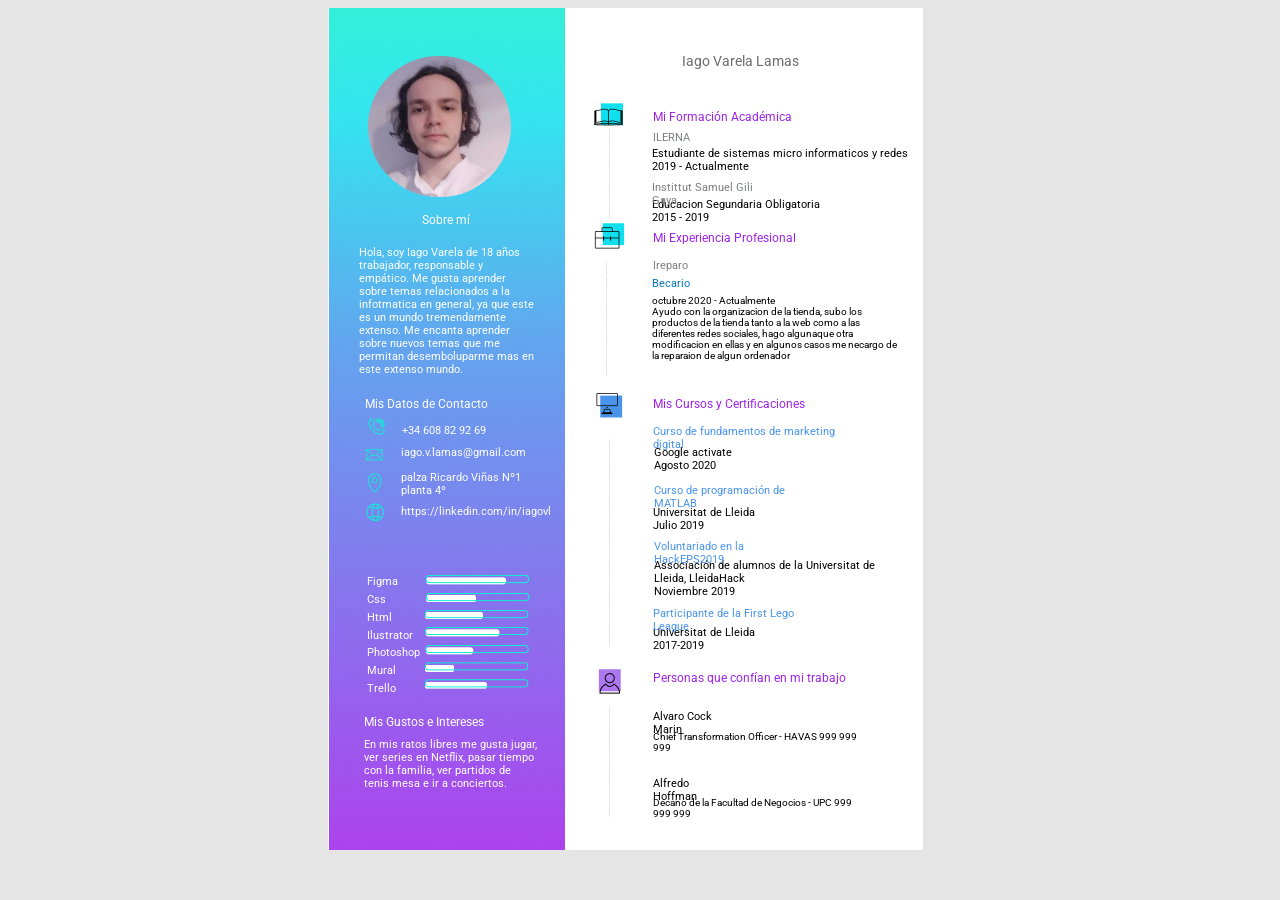
==== cv/index.html @ fee08509 "subida cv" ====
<!DOCTYPE html>
<html lang="en">
          <head>
            <meta charset="utf-8">
          
            <title>Html Generated</title>
            <meta name="description" content="Figma htmlGenerator">
            <meta name="author" content="htmlGenerator">
            <link href="https://fonts.googleapis.com/css?family=Roboto&display=swap" rel="stylesheet">

            <link rel="stylesheet" href="styles.css">
            <style>
              /*
                Figma Background for illustrative/preview purposes only.
                You can remove this style tag with no consequence
              */
              body {background: #E5E5E5;}
            </style>
          
          </head>
          
          <body>
            <div id="contenedor">
              <div id="e1_2">
                <div id="e8_0">
                </div>
                <div id="e2_5">
                </div>
                <div id="e2_6">
                </div>
                <div id="e2_7">
                </div>
                <div id="e2_8">
                </div>
                <span id="e1_33">
                  Figma
                </span>
                <span id="e1_34">
                  Css
                </span>
                <span id="e1_35">
                  Html
                </span>
                <span id="e1_36">
                  Ilustrator
                </span>
                <span id="e1_37">
                  Photoshop
                </span>
                <span id="e1_38">
                  Mural
                </span>
                <span id="e1_39">
                  Trello
                </span>
                <div id="e2_4">
                </div>
                <div id="e2_3">
                </div>
                <div id="e2_9">
                </div>
                <span id="e2_10">
                  Mis Datos de Contacto
                </span>
                <span id="e2_11">
                  +34 608 82 92 69
                </span>
                <span id="e2_12">
                  https://linkedin.com/in/iagovl
                </span><span id="e2_13">
                  palza Ricardo Viñas Nº1 planta 4º
                </span>
                <span id="e2_14">
                  iago.v.lamas@gmail.com
                </span>
                <span id="e2_15">
                  Sobre mí
                </span>
                <span id="e2_16">
                  Hola, soy Iago Varela de 18 años trabajador, responsable y empático. Me gusta aprender sobre temas relacionados a la infotmatica en general, ya que este es un mundo tremendamente extenso. Me encanta aprender sobre nuevos temas que me permitan desemboluparme mas en este extenso mundo.
                </span>
                <span id="e2_54">
                  Mis Gustos e Intereses
                </span>
                <span id="e2_55">
                  En mis ratos libres me gusta jugar, ver series en Netflix, pasar tiempo con la familia, ver partidos de tenis mesa e ir a conciertos.
                </span>
                <span id="e2_56">
                  Iago Varela Lamas
                </span>
                <span id="e2_57">
                  Mi Formación Académica
                </span>
                <span id="e2_59">
                  Mi Experiencia Profesional
                </span>
                <span id="e2_60">
                  Mis Cursos y Certificaciones
                </span>
                <span id="e2_61">
                  Personas que confían en mi trabajo
                </span>
                <span id="e2_63">
                  Chief Transformation Officer - HAVAS 999 999 999
                </span>
                <span id="e2_68">
                  Alvaro Cock Marin
                </span>
                <span id="e2_64">Decano de la Facultad de Negocios - UPC 999 999 999
                </span>
                <span id="e2_67">
                  Alfredo Hoffman 
                </span>
                <span id="e2_69">
                  Universitat de Lleida 
                  <br>
                  2017-2019
                </span>
                <span id="e2_70">
                  Participante de la First Lego League
                </span>
                <span id="e2_71">
                  Google activate 
                  <br>
                  Agosto 2020
                </span>
                <span id="e2_72">
                  Universitat de Lleida 
                  <br>
                  Julio 2019
                </span>
                <span id="e2_73">
                  Associación de alumnos de la Universitat de Lleida, LleidaHack 
                  <br>Noviembre 2019
                </span>
                <span id="e2_75">
                  Curso de fundamentos de marketing digital
                </span>
                <span id="e2_76">
                  Curso de programación de MATLAB
                </span>
                <span id="e2_77">
                  Voluntariado en la HackEPS2019
                </span>
                <span id="e2_78">
                  octubre 2020 - Actualmente 
                  <br>
                  Ayudo con la organizacion de la tienda, subo los productos de la tienda tanto a la web como a las diferentes redes sociales, hago algunaque otra modificacion en ellas y en algunos casos me necargo de la reparaion de algun ordenador
                </span>
                <span id="e5_5">
                  Becario
                </span>
                <span id="e5_3">
                  Ireparo
                </span>
                <span id="e5_6">
                  Estudiante de sistemas micro informaticos y redes 
                  <br>
                  2019 - Actualmente
                </span>
                <span id="e5_8">
                  ILERNA
                </span>
                <span id="e5_7">
                  Educacion Segundaria Obligatoria
                  <br>
                  2015 - 2019
                </span>
                <span id="e5_9">
                  Instittut Samuel Gili Gaya
                </span>
              </div>
            </div>
          </body>
          </html>
---- cv/styles.css ----
#e1_2 { 
	overflow:hidden;
	background-color:rgba(255, 255, 255, 1);
	opacity:1;
	width:595px;
	height:842px;
	position:absolute;
}
#e8_0 { 
	opacity:1;
	width:236px;
	height:842px;
	position:absolute;
	left:1px;
	top:0px;
	background-image:url(images/erectangle_5_1.png);
	background-repeat:no-repeat;
	background-size:cover;
}
#e2_5 { 
	opacity:1;
	width:17px;
	height:17px;
	position:absolute;
	left:40px;
	top:410px;
	background-image:url(images/egroup_1.png);
	background-repeat:no-repeat;
	background-size:cover;
}
#e2_6 { 
	opacity:1;
	width:19px;
	height:12px;
	position:absolute;
	left:37px;
	top:441px;
	background-image:url(images/egroup__1__1.png);
	background-repeat:no-repeat;
	background-size:cover;
}
#e2_7 { 
	opacity:1;
	width:15px;
	height:20px;
	position:absolute;
	left:39px;
	top:465px;
	background-image:url(images/egroup__2__1.png);
	background-repeat:no-repeat;
	background-size:cover;
}
#e2_8 { 
	opacity:1;
	width:19px;
	height:19px;
	position:absolute;
	left:38px;
	top:495px;
	background-image:url(images/egroup__3__1.png);
	background-repeat:no-repeat;
	background-size:cover;
}
#e1_33 { 
	color:rgba(255, 255, 255, 1);
	opacity:1;
	width:72px;
	height:14px;
	position:absolute;
	left:39px;
	top:567px;
	font-family:Roboto;
	text-align:left;
	font-size:11px;
	letter-spacing:0;
	line-height:undefined;
}
#e1_34 { 
	color:rgba(255, 255, 255, 1);
	opacity:1;
	width:72px;
	height:14px;
	position:absolute;
	left:39px;
	top:585px;
	font-family:Roboto;
	text-align:left;
	font-size:11px;
	letter-spacing:0;
	line-height:undefined;
}
#e1_35 { 
	color:rgba(255, 255, 255, 1);
	opacity:1;
	width:72px;
	height:14px;
	position:absolute;
	left:39px;
	top:603px;
	font-family:Roboto;
	text-align:left;
	font-size:11px;
	letter-spacing:0;
	line-height:undefined;
}
#e1_36 { 
	color:rgba(255, 255, 255, 1);
	opacity:1;
	width:72px;
	height:14px;
	position:absolute;
	left:39px;
	top:621px;
	font-family:Roboto;
	text-align:left;
	font-size:11px;
	letter-spacing:0;
	line-height:undefined;
}
#e1_37 { 
	color:rgba(255, 255, 255, 1);
	opacity:1;
	width:72px;
	height:14px;
	position:absolute;
	left:39px;
	top:638px;
	font-family:Roboto;
	text-align:left;
	font-size:11px;
	letter-spacing:0;
	line-height:undefined;
}
#e1_38 { 
	color:rgba(255, 255, 255, 1);
	opacity:1;
	width:72px;
	height:14px;
	position:absolute;
	left:39px;
	top:656px;
	font-family:Roboto;
	text-align:left;
	font-size:11px;
	letter-spacing:0;
	line-height:undefined;
}
#e1_39 { 
	color:rgba(255, 255, 255, 1);
	opacity:1;
	width:72px;
	height:14px;
	position:absolute;
	left:39px;
	top:674px;
	font-family:Roboto;
	text-align:left;
	font-size:11px;
	letter-spacing:0;
	line-height:undefined;
}
#e2_4 { 
	opacity:1;
	width:105px;
	height:114px;
	position:absolute;
	left:97px;
	top:567px;
	background-image:url(images/eframe_1.png);
	background-repeat:no-repeat;
	background-size:cover;
}
#e2_3 { 
	opacity:1;
	width:53px;
	height:748px;
	position:absolute;
	left:254px;
	top:70px;
	background-image:url(images/eimage_1.png);
	background-repeat:no-repeat;
	background-size:cover;
}
#e2_9 { 
	opacity:1;
	width:143px;
	height:140.7421112060547px;
	position:absolute;
	left:40px;
	top:48px;
	border-top-left-radius:75px;
	border-top-right-radius:75px;
	border-bottom-left-radius:75px;
	border-bottom-right-radius:75px;
	background-image:url(images/ewhatsapp_image_2021_02_18_at_09_37_1.png);
	background-repeat:no-repeat;
	background-size:cover;
}
#e2_10 { 
	color:rgba(255, 255, 255, 1);
	opacity:1;
	width:161px;
	height:15px;
	position:absolute;
	left:37px;
	top:389px;
	font-family:Roboto;
	text-align:left;
	font-size:12px;
	letter-spacing:0;
	line-height:undefined;
}
#e2_11 { 
	color:rgba(255, 255, 255, 1);
	opacity:1;
	width:117px;
	height:13px;
	position:absolute;
	left:74px;
	top:416px;
	font-family:Roboto;
	text-align:justified;
	font-size:11px;
	letter-spacing:0;
	line-height:undefined;
}
#e2_12 { 
	color:rgba(255, 255, 255, 1);
	opacity:1;
	width:155px;
	height:13px;
	position:absolute;
	left:73px;
	top:497px;
	font-family:Roboto;
	text-align:justified;
	font-size:11px;
	letter-spacing:0;
	line-height:undefined;
}
#e2_13 { 
	color:rgba(255, 255, 255, 1);
	opacity:1;
	width:140px;
	height:26px;
	position:absolute;
	left:73px;
	top:463px;
	font-family:Roboto;
	text-align:justified;
	font-size:11px;
	letter-spacing:0;
	line-height:undefined;
}
#e2_14 { 
	color:rgba(255, 255, 255, 1);
	opacity:1;
	width:143px;
	height:13px;
	position:absolute;
	left:73px;
	top:438px;
	font-family:Roboto;
	text-align:justified;
	font-size:11px;
	letter-spacing:0;
	line-height:undefined;
}
#e2_15 { 
	color:rgba(255, 255, 255, 1);
	opacity:1;
	width:76px;
	height:15px;
	position:absolute;
	left:94px;
	top:205px;
	font-family:Roboto;
	text-align:left;
	font-size:12px;
	letter-spacing:0;
	line-height:undefined;
}
#e2_16 { 
	color:rgba(255, 255, 255, 1);
	opacity:1;
	width:175px;
	height:130px;
	position:absolute;
	left:31px;
	top:238px;
	font-family:Roboto;
	text-align:justified;
	font-size:11px;
	letter-spacing:0;
	line-height:undefined;
}
#e2_54 { 
	color:rgba(255, 255, 255, 1);
	opacity:1;
	width:139px;
	height:15px;
	position:absolute;
	left:36px;
	top:707px;
	font-family:Roboto;
	text-align:left;
	font-size:12px;
	letter-spacing:0;
	line-height:undefined;
}
#e2_55 { 
	color:rgba(255, 255, 255, 1);
	opacity:1;
	width:173px;
	height:52px;
	position:absolute;
	left:36px;
	top:730px;
	font-family:Roboto;
	text-align:justified;
	font-size:11px;
	letter-spacing:0;
	line-height:undefined;
}
#e2_56 { 
	color:rgba(108.37500303983688, 108.37500303983688, 108.37500303983688, 1);
	opacity:1;
	width:241px;
	height:25px;
	position:absolute;
	left:354px;
	top:45px;
	font-family:Roboto;
	text-align:justified;
	font-size:14px;
	letter-spacing:0;
	line-height:undefined;
}
#e2_57 { 
	color:rgba(157.5141942501068, 34.00984704494476, 233.21044921875, 1);
	opacity:1;
	width:171px;
	height:16px;
	position:absolute;
	left:325px;
	top:102px;
	font-family:Roboto;
	text-align:left;
	font-size:12px;
	letter-spacing:0;
	line-height:undefined;
}
#e2_59 { 
	color:rgba(157.5141942501068, 34.00984704494476, 233.21044921875, 1);
	opacity:1;
	width:171px;
	height:15px;
	position:absolute;
	left:325px;
	top:223px;
	font-family:Roboto;
	text-align:left;
	font-size:12px;
	letter-spacing:0;
	line-height:undefined;
}
#e2_60 { 
	color:rgba(157.5141942501068, 34.00984704494476, 233.21044921875, 1);
	opacity:1;
	width:171px;
	height:15px;
	position:absolute;
	left:325px;
	top:389px;
	font-family:Roboto;
	text-align:left;
	font-size:12px;
	letter-spacing:0;
	line-height:undefined;
}
#e2_61 { 
	color:rgba(157.5141942501068, 34.00984704494476, 233.21044921875, 1);
	opacity:1;
	width:217px;
	height:15px;
	position:absolute;
	left:325px;
	top:663px;
	font-family:Roboto;
	text-align:left;
	font-size:12px;
	letter-spacing:0;
	line-height:undefined;
}
#e2_63 { 
	color:rgba(0, 0, 0, 1);
	opacity:1;
	width:213px;
	height:24px;
	position:absolute;
	left:325px;
	top:723px;
	font-family:Roboto;
	text-align:justified;
	font-size:10px;
	letter-spacing:0;
	line-height:undefined;
}
#e2_68 { 
	color:rgba(0, 0, 0, 1);
	opacity:1;
	width:90px;
	height:13px;
	position:absolute;
	left:325px;
	top:702px;
	font-family:Roboto;
	text-align:justified;
	font-size:11px;
	letter-spacing:0;
	line-height:undefined;
}
#e2_64 { 
	color:rgba(0, 0, 0, 1);
	opacity:1;
	width:213px;
	height:24px;
	position:absolute;
	left:325px;
	top:789px;
	font-family:Roboto;
	text-align:justified;
	font-size:10px;
	letter-spacing:0;
	line-height:undefined;
}
#e2_67 { 
	color:rgba(0, 0, 0, 1);
	opacity:1;
	width:82px;
	height:13px;
	position:absolute;
	left:325px;
	top:769px;
	font-family:Roboto;
	text-align:justified;
	font-size:11px;
	letter-spacing:0;
	line-height:undefined;
}
#e2_69 { 
	color:rgba(0, 0, 0, 1);
	opacity:1;
	width:266px;
	height:52px;
	position:absolute;
	left:325px;
	top:618px;
	font-family:Roboto;
	text-align:justified;
	font-size:11px;
	letter-spacing:0;
	line-height:undefined;
}
#e2_70 { 
	color:rgba(72.00000330805779, 148.000006377697, 235.0000011920929, 1);
	opacity:1;
	width:176px;
	height:13px;
	position:absolute;
	left:325px;
	top:599px;
	font-family:Roboto;
	text-align:justified;
	font-size:11px;
	letter-spacing:0;
	line-height:undefined;
}
#e2_71 { 
	color:rgba(0, 0, 0, 1);
	opacity:1;
	width:266px;
	height:35px;
	position:absolute;
	left:326px;
	top:438px;
	font-family:Roboto;
	text-align:justified;
	font-size:11px;
	letter-spacing:0;
	line-height:undefined;
}
#e2_72 { 
	color:rgba(0, 0, 0, 1);
	opacity:1;
	width:266px;
	height:26px;
	position:absolute;
	left:325px;
	top:498px;
	font-family:Roboto;
	text-align:justified;
	font-size:11px;
	letter-spacing:0;
	line-height:undefined;
}
#e2_73 { 
	color:rgba(0, 0, 0, 1);
	opacity:1;
	width:242px;
	height:39px;
	position:absolute;
	left:326px;
	top:551px;
	font-family:Roboto;
	text-align:justified;
	font-size:11px;
	letter-spacing:0;
	line-height:undefined;
}
#e2_75 { 
	color:rgba(72.00000330805779, 148.000006377697, 235.0000011920929, 1);
	opacity:1;
	width:211px;
	height:13px;
	position:absolute;
	left:325px;
	top:417px;
	font-family:Roboto;
	text-align:justified;
	font-size:11px;
	letter-spacing:0;
	line-height:undefined;
}
#e2_76 { 
	color:rgba(72.00000330805779, 148.000006377697, 235.0000011920929, 1);
	opacity:1;
	width:175px;
	height:13px;
	position:absolute;
	left:326px;
	top:476px;
	font-family:Roboto;
	text-align:justified;
	font-size:11px;
	letter-spacing:0;
	line-height:undefined;
}
#e2_77 { 
	color:rgba(72.00000330805779, 148.000006377697, 235.0000011920929, 1);
	opacity:1;
	width:161px;
	height:13px;
	position:absolute;
	left:326px;
	top:532px;
	font-family:Roboto;
	text-align:justified;
	font-size:11px;
	letter-spacing:0;
	line-height:undefined;
}
#e2_78 { 
	color:rgba(0, 0, 0, 1);
	opacity:1;
	width:248px;
	height:94px;
	position:absolute;
	left:324px;
	top:287px;
	font-family:Roboto;
	text-align:justified;
	font-size:10px;
	letter-spacing:0;
	line-height:undefined;
}
#e5_5 { 
	color:rgba(8.515403866767883, 116.84591889381409, 190.04224240779877, 1);
	opacity:1;
	width:38px;
	height:13px;
	position:absolute;
	left:324px;
	top:269px;
	font-family:Roboto;
	text-align:justified;
	font-size:11px;
	letter-spacing:0;
	line-height:undefined;
}
#e5_3 { 
	color:rgba(125.10156869888306, 125.59726729989052, 127.3547337949276, 1);
	opacity:1;
	width:35px;
	height:13px;
	position:absolute;
	left:325px;
	top:251px;
	font-family:Roboto;
	text-align:justified;
	font-size:11px;
	letter-spacing:0;
	line-height:undefined;
}
#e5_6 { 
	color:rgba(0, 0, 0, 1);
	opacity:1;
	width:285px;
	height:26px;
	position:absolute;
	left:324px;
	top:139px;
	font-family:Roboto;
	text-align:justified;
	font-size:11px;
	letter-spacing:0;
	line-height:undefined;
}
#e5_8 { 
	color:rgba(125.10156869888306, 125.59726729989052, 127.3547337949276, 1);
	opacity:1;
	width:38px;
	height:13px;
	position:absolute;
	left:325px;
	top:123px;
	font-family:Roboto;
	text-align:justified;
	font-size:11px;
	letter-spacing:0;
	line-height:undefined;
}
#e5_7 { 
	color:rgba(0, 0, 0, 1);
	opacity:1;
	width:306px;
	height:26px;
	position:absolute;
	left:324px;
	top:190px;
	font-family:Roboto;
	text-align:justified;
	font-size:11px;
	letter-spacing:0;
	line-height:undefined;
}
#e5_9 { 
	color:rgba(125.10156869888306, 125.59726729989052, 127.3547337949276, 1);
	opacity:1;
	width:125px;
	height:13px;
	position:absolute;
	left:324px;
	top:173px;
	font-family:Roboto;
	text-align:justified;
	font-size:11px;
	letter-spacing:0;
	line-height:undefined;
}

#contenedor {

width: 625px; 
margin: 0 auto; 

}
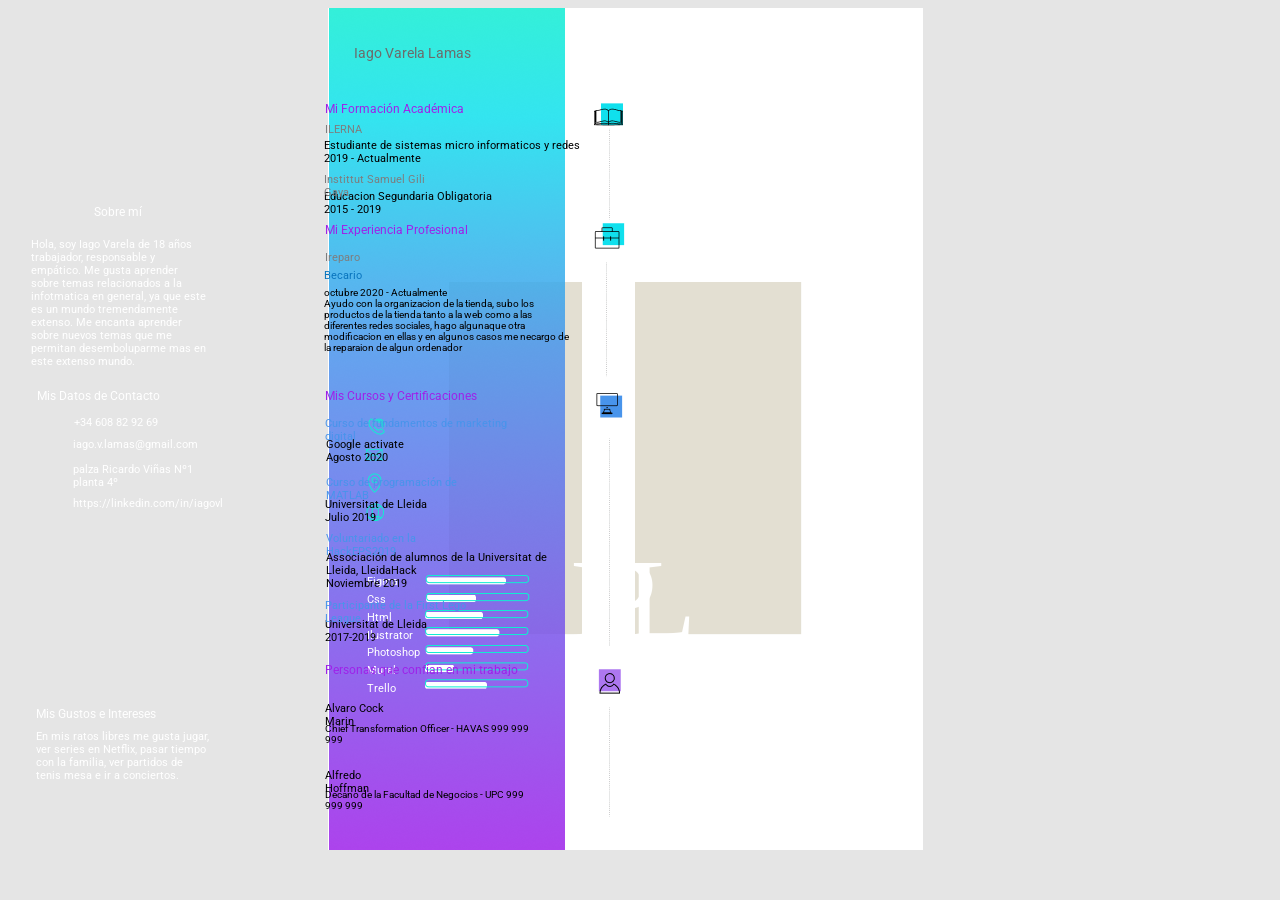
==== commit bc0dfe9c: "primera prueba" ====
--- a/cv/index.html
+++ b/cv/index.html
@@ -57,7 +57,17 @@
                 </div>
                 <div id="e2_3">
                 </div>
-                <div id="e2_9">
+                <svg viewbox="0 0 50 50" width="50" height="50">
+                  <defs>
+                    <mask id="mask" x="0" y="0" width="100" height="49">
+                      <rect x="0.5" y="0.5" width="49" height="49" fill="#fff"/>
+                      <text x="20" text-anchor="middle" y="50" dy="0">I</text>
+                      <text x="25" id="ltrV" text-anchor="middle" y="50" dy="0">P</text>
+                      <text x="30" text-anchor="middle" y="50" dy="0">L</text>
+                    </mask>
+                  </defs>
+                  <rect x="0.5" y="0.5" width="49" height="49" mask="url(#mask)" fill-opacity="1" fill="#E3DFD2"/>
+                </svg>
                 </div>
                 <span id="e2_10">
                   Mis Datos de Contacto
--- a/cv/styles.css
+++ b/cv/styles.css
@@ -181,20 +181,17 @@
 	background-repeat:no-repeat;
 	background-size:cover;
 }
-#e2_9 { 
-	opacity:1;
-	width:143px;
-	height:140.7421112060547px;
-	position:absolute;
-	left:40px;
-	top:48px;
-	border-top-left-radius:75px;
-	border-top-right-radius:75px;
-	border-bottom-left-radius:75px;
-	border-bottom-right-radius:75px;
-	background-image:url(images/ewhatsapp_image_2021_02_18_at_09_37_1.png);
-	background-repeat:no-repeat;
-	background-size:cover;
+
+svg{
+  background:url('https://farm9.staticflickr.com/8760/17195790401_ceeeafcddb_o.jpg');
+  background-size:cover;
+  width:40vmin; height:auto;
+  display:block;
+  margin:30vmin auto;
+}
+svg:hover text{
+  transition:font-size .4s ease-in;
+  font-size: 300px;
 }
 #e2_10 { 
 	color:rgba(255, 255, 255, 1);
@@ -664,4 +661,4 @@
 width: 625px; 
 margin: 0 auto; 
 
-}+}
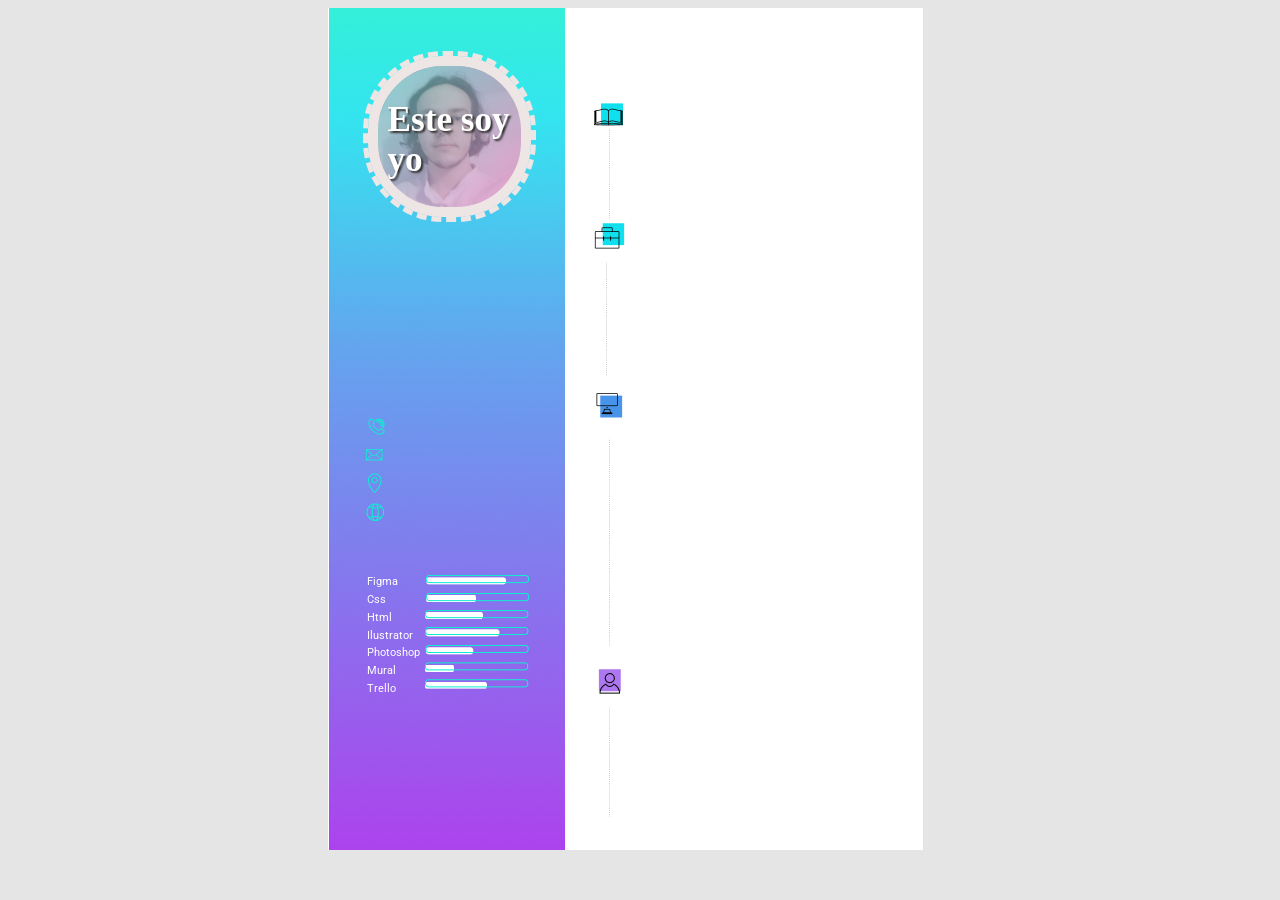
==== commit 0e3656af: "priemara prueba segundo tipo" ====
--- a/cv/index.html
+++ b/cv/index.html
@@ -57,17 +57,16 @@
                 </div>
                 <div id="e2_3">
                 </div>
-                <svg viewbox="0 0 50 50" width="50" height="50">
-                  <defs>
-                    <mask id="mask" x="0" y="0" width="100" height="49">
-                      <rect x="0.5" y="0.5" width="49" height="49" fill="#fff"/>
-                      <text x="20" text-anchor="middle" y="50" dy="0">I</text>
-                      <text x="25" id="ltrV" text-anchor="middle" y="50" dy="0">P</text>
-                      <text x="30" text-anchor="middle" y="50" dy="0">L</text>
-                    </mask>
-                  </defs>
-                  <rect x="0.5" y="0.5" width="49" height="49" mask="url(#mask)" fill-opacity="1" fill="#E3DFD2"/>
-                </svg>
+                <div id="e2_9">
+
+
+                      <div class="box-text">
+                      <h1>Este soy yo</h1>
+                      <p>
+                        Un simple estudiante mas con muchos caminos que explorar
+                      </p>
+
+
                 </div>
                 <span id="e2_10">
                   Mis Datos de Contacto
--- a/cv/styles.css
+++ b/cv/styles.css
@@ -181,18 +181,56 @@
 	background-repeat:no-repeat;
 	background-size:cover;
 }
+#e2_9 { 
+	
+	opacity:1;
+	width:143px;
+	height:140.7421112060547px;
+	position:absolute;
+	left:40px;
+	top:48px;
+	border-top-left-radius:75px;
+	border-top-right-radius:75px;
+	border-bottom-left-radius:75px;
+	border-bottom-right-radius:75px;
+	background-image:url(images/ewhatsapp_image_2021_02_18_at_09_37_1.png);
+	background-repeat:no-repeat;
+	background-size:cover;
+	overflow: hidden;
+	border: 10px solid #EEE5E5;
+	outline: 5px dashed #EEE5E5;
 
-svg{
-  background:url('https://farm9.staticflickr.com/8760/17195790401_ceeeafcddb_o.jpg');
-  background-size:cover;
-  width:40vmin; height:auto;
-  display:block;
-  margin:30vmin auto;
-}
-svg:hover text{
-  transition:font-size .4s ease-in;
-  font-size: 300px;
-}
+}
+#e2_9:hover img {
+	transform: scale(1.2, 1.2);
+	z-index: 9;
+}
+.box-text {
+	width: 100%;
+	height: 100%;
+	position: absolute;
+	top: 0;
+	left: 0;
+	z-index: 3;
+	padding: 10px;
+    background-image: linear-gradient( 135deg, rgba(129, 255, 239, 0.50) 10%, rgba(240, 103, 180, 0.65) 100%);
+	opacity: 1;
+	transition: 0.3s linear;
+	color: #FFF;
+	font-family: 'Bellefair', serif;
+font-family: 'Satisfy', cursive;
+	text-shadow: 2px 2px 2px #333;
+	
+}
+.box-text h1 {
+	font-size: 2.2em;
+	font-family: 'Bellefair', serif;
+font-family: 'Comfortaa', cursive;
+}
+.box-text p {font-size: 1.5em;}
+.box-text:hover{opacity: 0;}
+
+
 #e2_10 { 
 	color:rgba(255, 255, 255, 1);
 	opacity:1;
@@ -661,4 +699,4 @@
 width: 625px; 
 margin: 0 auto; 
 
-}
+}
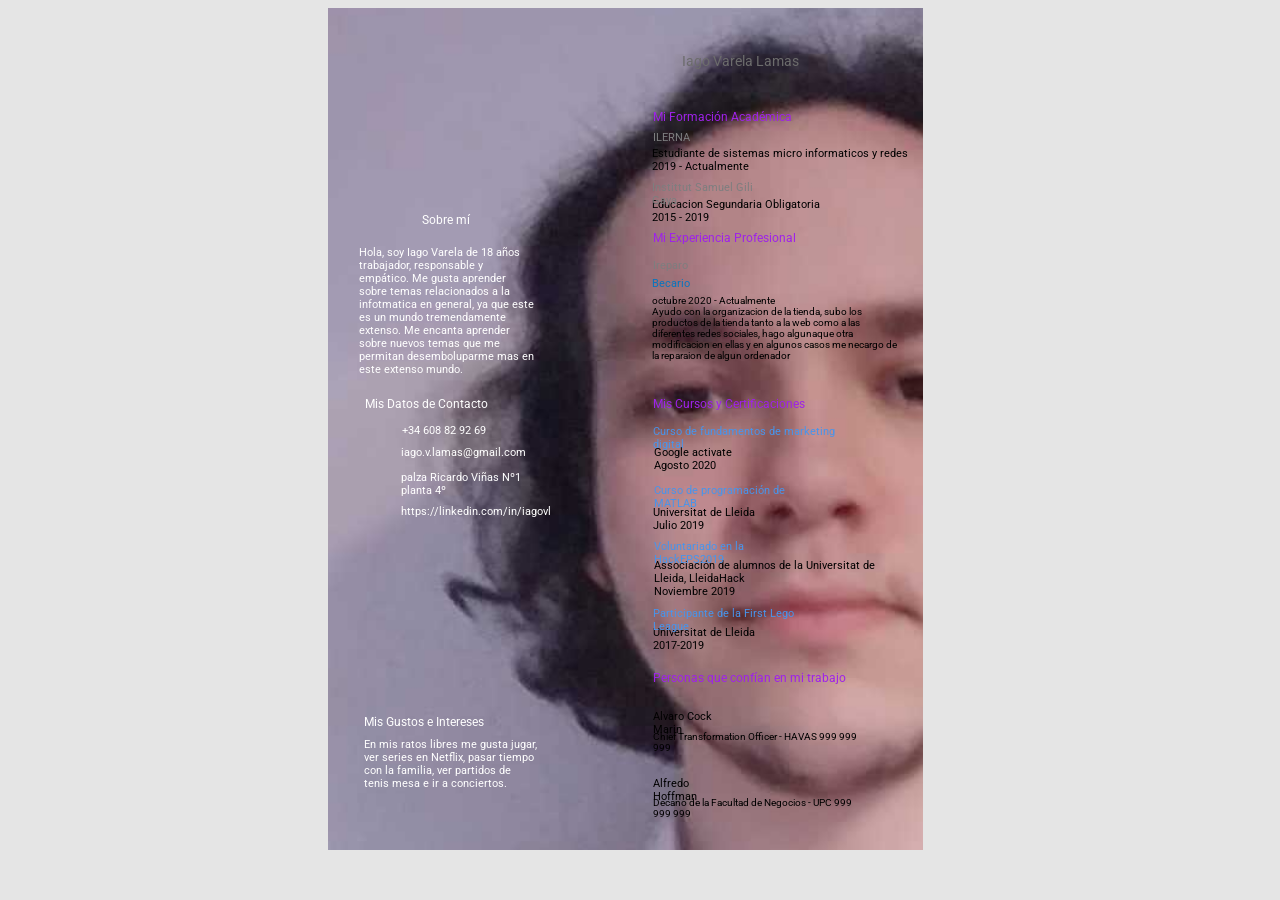
==== commit 461126cb: "intentos fallidos" ====
--- a/cv/index.html
+++ b/cv/index.html
@@ -58,15 +58,7 @@
                 <div id="e2_3">
                 </div>
                 <div id="e2_9">
-
-
-                      <div class="box-text">
-                      <h1>Este soy yo</h1>
-                      <p>
-                        Un simple estudiante mas con muchos caminos que explorar
-                      </p>
-
-
+                  <img id="img_e2_9" src="images/ewhatsapp_image_2021_02_18_at_09_37_1.png" alt="mi foto">
                 </div>
                 <span id="e2_10">
                   Mis Datos de Contacto
--- a/cv/styles.css
+++ b/cv/styles.css
@@ -182,7 +182,6 @@
 	background-size:cover;
 }
 #e2_9 { 
-	
 	opacity:1;
 	width:143px;
 	height:140.7421112060547px;
@@ -196,41 +195,19 @@
 	background-image:url(images/ewhatsapp_image_2021_02_18_at_09_37_1.png);
 	background-repeat:no-repeat;
 	background-size:cover;
-	overflow: hidden;
-	border: 10px solid #EEE5E5;
-	outline: 5px dashed #EEE5E5;
+	
+}
+#img_e2_9{
 
-}
+		transform: scale(1.2, 1.2);
+		z-index: 9;
+
+}
+
 #e2_9:hover img {
 	transform: scale(1.2, 1.2);
 	z-index: 9;
 }
-.box-text {
-	width: 100%;
-	height: 100%;
-	position: absolute;
-	top: 0;
-	left: 0;
-	z-index: 3;
-	padding: 10px;
-    background-image: linear-gradient( 135deg, rgba(129, 255, 239, 0.50) 10%, rgba(240, 103, 180, 0.65) 100%);
-	opacity: 1;
-	transition: 0.3s linear;
-	color: #FFF;
-	font-family: 'Bellefair', serif;
-font-family: 'Satisfy', cursive;
-	text-shadow: 2px 2px 2px #333;
-	
-}
-.box-text h1 {
-	font-size: 2.2em;
-	font-family: 'Bellefair', serif;
-font-family: 'Comfortaa', cursive;
-}
-.box-text p {font-size: 1.5em;}
-.box-text:hover{opacity: 0;}
-
-
 #e2_10 { 
 	color:rgba(255, 255, 255, 1);
 	opacity:1;
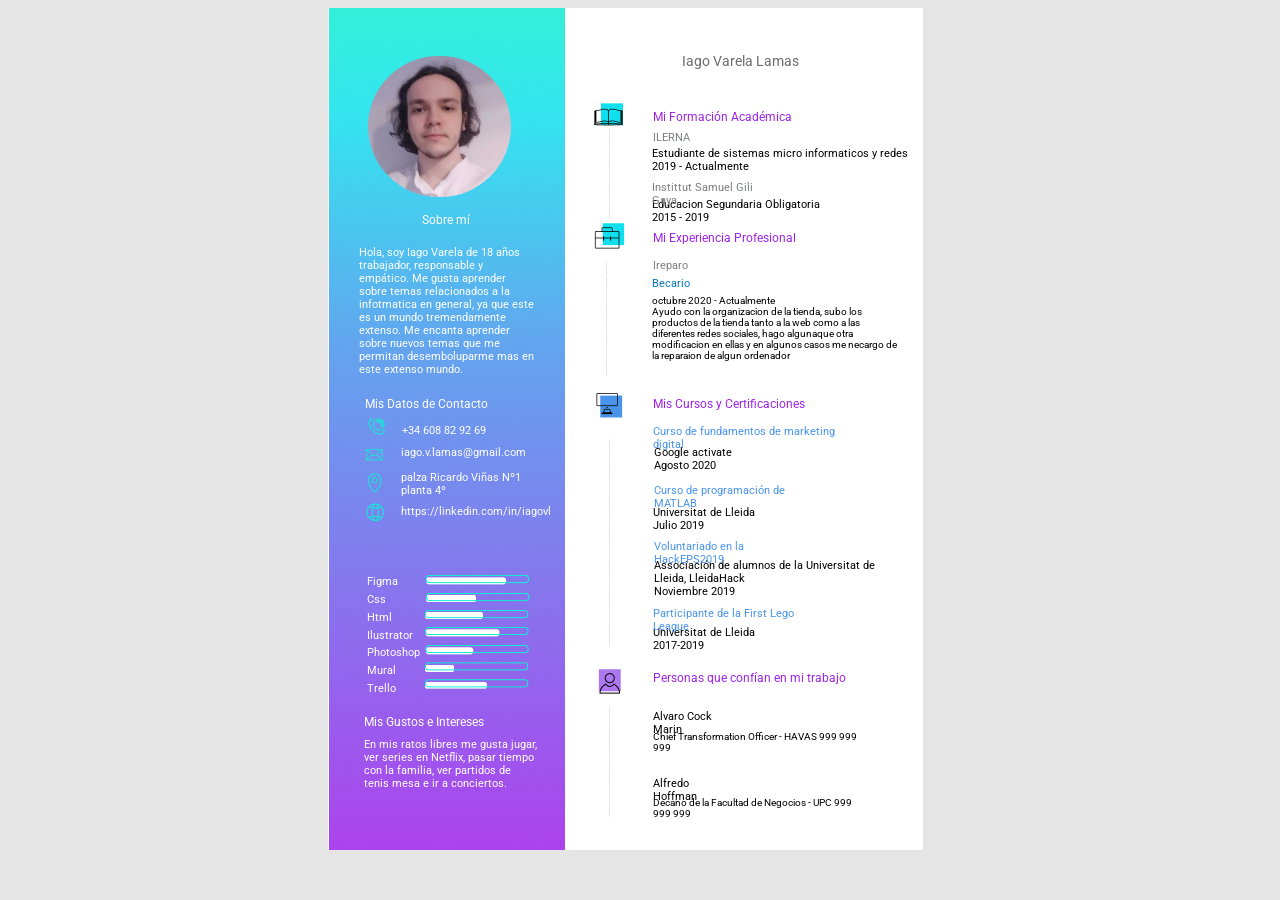
==== commit e3843f6d: "funcionaaaa!" ====
--- a/cv/index.html
+++ b/cv/index.html
@@ -58,7 +58,7 @@
                 <div id="e2_3">
                 </div>
                 <div id="e2_9">
-                  <img id="img_e2_9" src="images/ewhatsapp_image_2021_02_18_at_09_37_1.png" alt="mi foto">
+
                 </div>
                 <span id="e2_10">
                   Mis Datos de Contacto
--- a/cv/styles.css
+++ b/cv/styles.css
@@ -197,17 +197,14 @@
 	background-size:cover;
 	
 }
-#img_e2_9{
+#e2_9:hover{
 
 		transform: scale(1.2, 1.2);
 		z-index: 9;
 
 }
 
-#e2_9:hover img {
-	transform: scale(1.2, 1.2);
-	z-index: 9;
-}
+
 #e2_10 { 
 	color:rgba(255, 255, 255, 1);
 	opacity:1;
